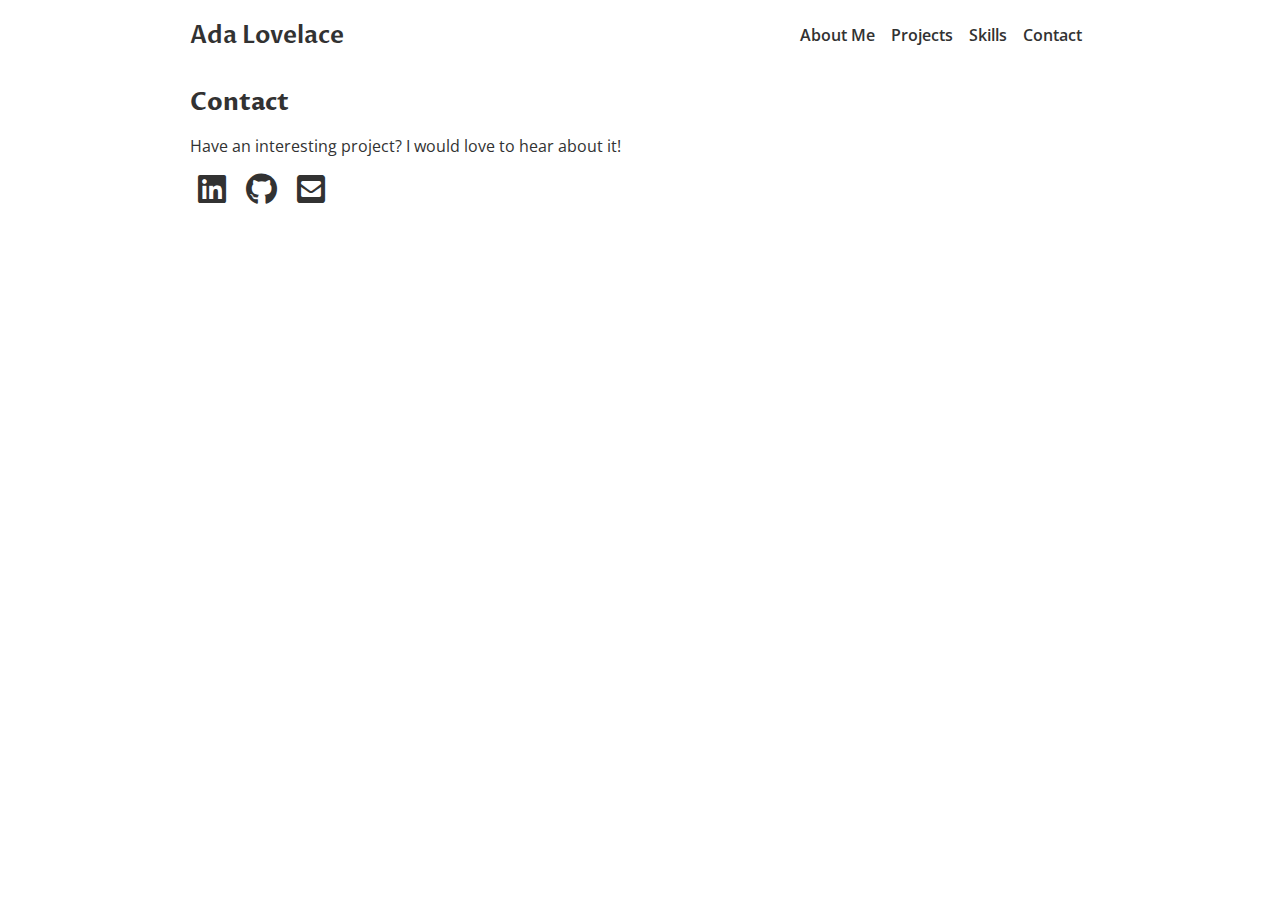
==== contact.html @ 79fd0875 "Init the project" ====
<!DOCTYPE html>
<html lang="en">
  <head>
    <meta charset="UTF-8" />
    <meta name="viewport" content="width=device-width, initial-scale=1.0" />
    <title>Contact</title>
    <link rel="stylesheet" href="./index.css" />
    <link rel="stylesheet" href="./all.min.css" />
  </head>
  <body>
    <nav>
      <h2 id="logo"><a href="/">Ada Lovelace</a></h2>
      <ul class="navigation-items">
        <li class="navigation-item"><a href="/#about-me">About Me</a></li>
        <li class="navigation-item"><a href="/#projects">Projects</a></li>
        <li class="navigation-item"><a href="/#skills">Skills</a></li>
        <li class="navigation-item"><a href="/contact.html">Contact</a></li>
      </ul>
    </nav>
    <main>
      <section id="contact">
        <h2>Contact</h2>
        <p>Have an interesting project? I would love to hear about it!</p>
        <div>
          <a href="#"><i class="fab fa-linkedin icon"></i></a>
          <a href="#"><i class="fab fa-github icon"></i></a>
          <a href="#"><i class="fas fa-envelope-square icon"></i></a>
        </div>
      </section>
    </main>
  </body>
</html>
---- index.css ----
@import url("https://fonts.googleapis.com/css2?family=Open+Sans&family=Proza+Libre:wght@700&display=swap");

html {
  scroll-behavior: smooth;
}

html,
body {
  height: 100%;
  color: var(--font-color);
}

:root {
  --spacing-1: 8px;
  --spacing-2: 12px;
  --spacing-3: 16px;
  --spacing-4: 24px;

  --border-radius: 12px;

  --font-color: #323232;
}

.heart {
  color: red;
}

h2 {
  font-family: "Proza Libre", sans-serif;
  margin: 0;
  margin-bottom: var(--spacing-2);
}

body {
  font-family: "Open Sans", sans-serif;
  margin: 0;
  padding: 0 var(--spacing-3);
  max-width: 900px;
  margin: 0 auto;
  display: flex;
  flex-direction: column;
}

nav {
  display: flex;
  align-items: center;
  padding: var(--spacing-3) 0;
}

.navigation-items {
  display: flex;
  list-style-type: none;
  padding: 0;
  align-items: center;
  margin: 0;
  margin-left: auto;
}

.navigation-item {
  margin: var(--spacing-1);
}

.portrait {
  width: 300px;
  border-radius: var(--border-radius);
  flex-shrink: 0;
}

.about-me-container {
  display: flex;
}

.about-me-text-container {
  margin-right: var(--spacing-3);
}

.project-image {
  width: 50%;
}

.project-title h3 {
  display: inline;
}

details {
  cursor: pointer;
}

summary {
  list-style-image: url(https://s3-us-west-2.amazonaws.com/s.cdpn.io/3/right-arrow.svg);
}

footer {
  margin-top: auto;
  padding: var(--spacing-2) 0;
  text-align: center;
}

section {
  padding: var(--spacing-3) 0;
}

.icon {
  font-size: 2em;
  color: var(--font-color);
  margin: 0 var(--spacing-1);
}

a {
  color: var(--font-color);
  text-decoration: none;
  font-weight: 600;
}

#logo {
  margin: 0;
}

#skills-container {
  display: flex;
  width: 100%;
  justify-content: space-between;
  flex-wrap: wrap;
}

#skills-container > * {
  font-size: 2em;
  width: 2em;
  margin-top: var(--spacing-1);
}

@media only screen and (max-width: 600px) {
  .about-me-container {
    flex-direction: column;
  }
}
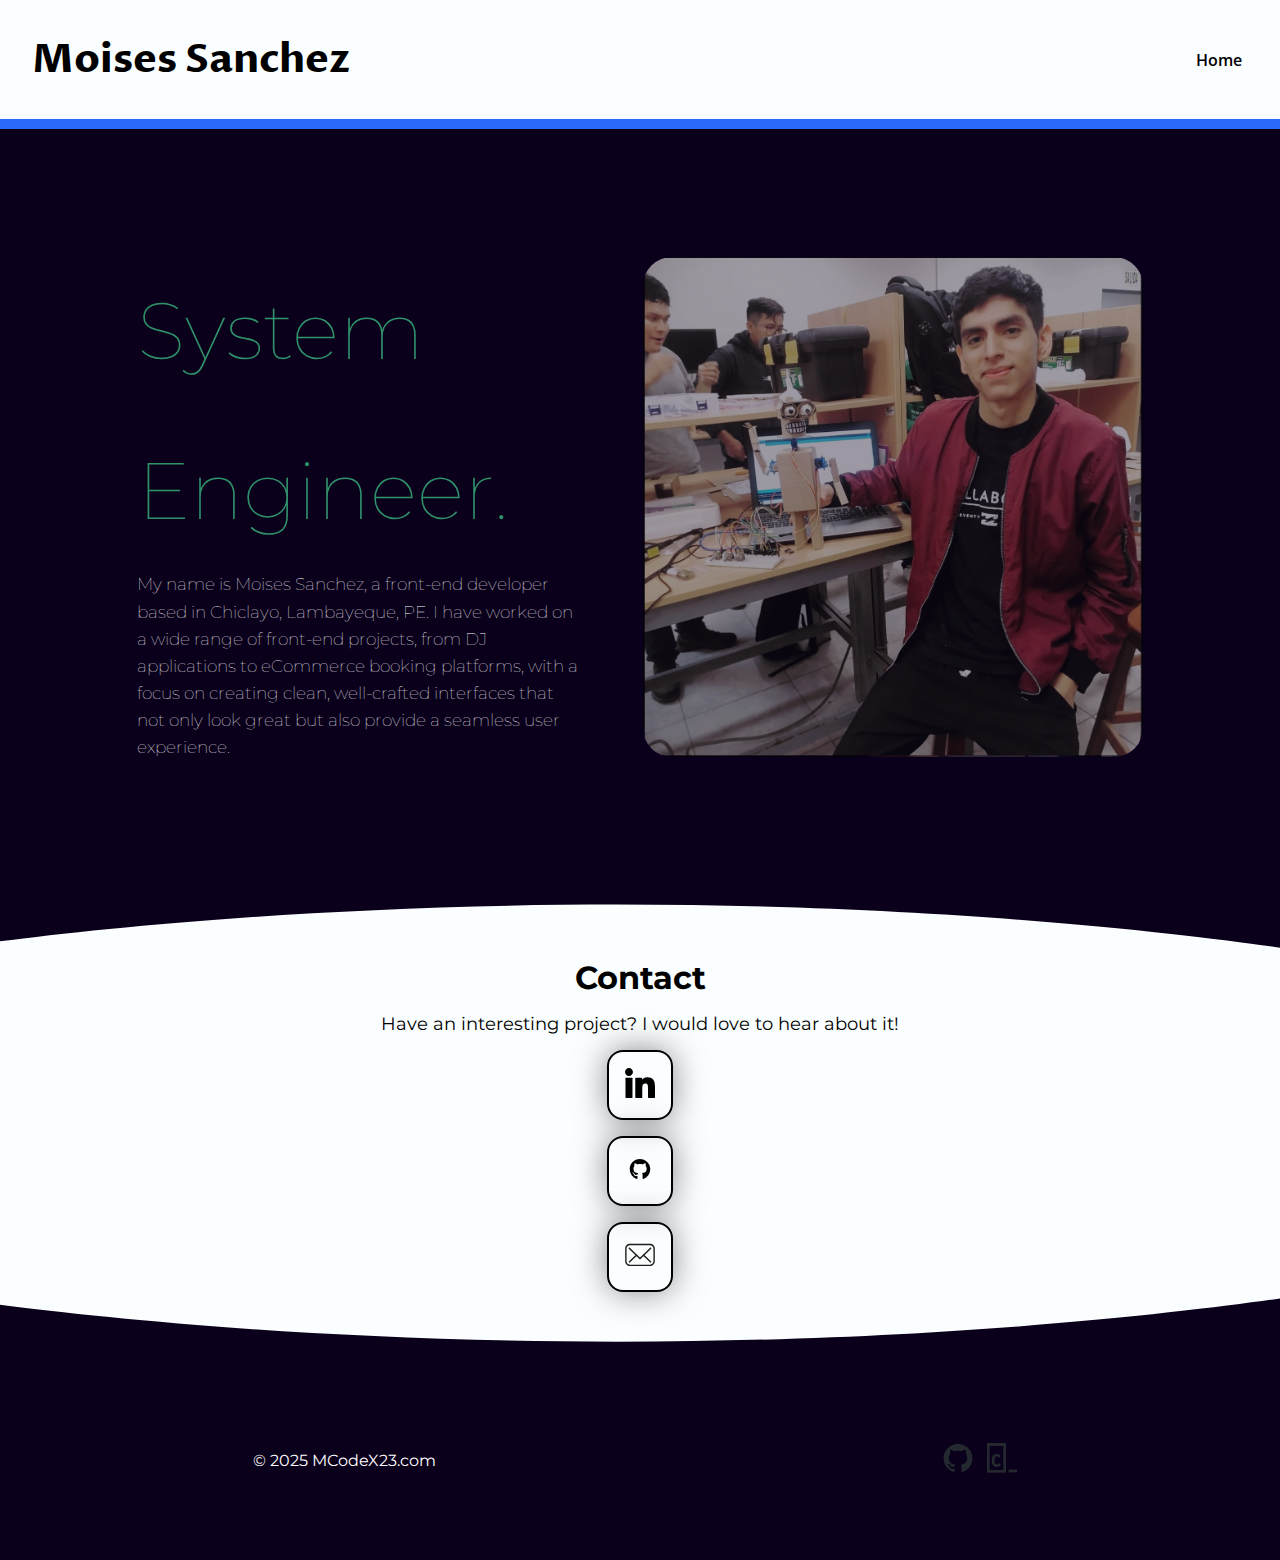
==== commit 70e42a00: "project finished" ====
--- a/contact.html
+++ b/contact.html
@@ -3,30 +3,111 @@
   <head>
     <meta charset="UTF-8" />
     <meta name="viewport" content="width=device-width, initial-scale=1.0" />
-    <title>Contact</title>
-    <link rel="stylesheet" href="./index.css" />
-    <link rel="stylesheet" href="./all.min.css" />
+    <title>Portfolio Project: Personal Portfolio Website</title>
+    <link
+      rel="stylesheet"
+      href="https://use.fontawesome.com/releases/v5.12.1/css/all.css"
+      crossorigin="anonymous"
+    />
+    <link href="./resources/css/styles.css" rel="stylesheet" />
+    <link rel="stylesheet" href="./resources/css/contact.css" />
+    <link rel="preconnect" href="https://fonts.googleapis.com" />
+    <link rel="preconnect" href="https://fonts.gstatic.com" crossorigin />
+    <link
+      href="https://fonts.googleapis.com/css2?family=Proza+Libre:ital,wght@0,400;0,500;0,600;0,700;0,800;1,400;1,500;1,600;1,700;1,800&display=swap"
+      rel="stylesheet"
+    />
+    <link
+      href="https://fonts.googleapis.com/css2?family=Open+Sans:ital,wght@0,300..800;1,300..800&display=swap"
+      rel="stylesheet"
+    />
+    <link rel="preconnect" href="https://fonts.googleapis.com" />
+    <link rel="preconnect" href="https://fonts.gstatic.com" crossorigin />
+    <link
+      href="https://fonts.googleapis.com/css2?family=Montserrat&display=swap"
+      rel="stylesheet"
+    />
   </head>
   <body>
-    <nav>
-      <h2 id="logo"><a href="/">Ada Lovelace</a></h2>
-      <ul class="navigation-items">
-        <li class="navigation-item"><a href="/#about-me">About Me</a></li>
-        <li class="navigation-item"><a href="/#projects">Projects</a></li>
-        <li class="navigation-item"><a href="/#skills">Skills</a></li>
-        <li class="navigation-item"><a href="/contact.html">Contact</a></li>
-      </ul>
-    </nav>
+    <header>
+      <h1>Moises Sanchez</h1>
+      <nav>
+        <ul>
+          <a href="./index.html"><li>Home</li></a>
+        </ul>
+      </nav>
+    </header>
     <main>
-      <section id="contact">
-        <h2>Contact</h2>
+      <section class="about-me" id="about-me">
+        <div class="info">
+          <h2>System Engineer.</h2>
+          <p>
+            My name is Moises Sanchez, a front-end developer based in Chiclayo,
+            Lambayeque, PE. I have worked on a wide range of front-end projects,
+            from DJ applications to eCommerce booking platforms, with a focus on
+            creating clean, well-crafted interfaces that not only look great but
+            also provide a seamless user experience.
+          </p>
+        </div>
+        <img src="resources/images/msanchez.png" alt="profile photo" />
+      </section>
+      <svg
+        class="svg-curve"
+        viewBox="0 0 1440 79"
+        xmlns="http://www.w3.org/2000/svg"
+      >
+        <path
+          d="M-100 79C-100 79 218.416 23.165 693.5 23.165C1168.58 23.165 1487 79 1487 79V0H-100V79Z"
+        ></path>
+      </svg>
+      <section class="contact">
+        <h3>Contact</h3>
         <p>Have an interesting project? I would love to hear about it!</p>
-        <div>
-          <a href="#"><i class="fab fa-linkedin icon"></i></a>
-          <a href="#"><i class="fab fa-github icon"></i></a>
-          <a href="#"><i class="fas fa-envelope-square icon"></i></a>
-        </div>
+
+        <a
+          href="https://www.linkedin.com/in/moises-sanchez-2ba17a287/"
+          target="_blank"
+          ><img src="resources/images/linkedin-svgrepo-com.svg"
+        /></a>
+        <a href="https://github.com/MSanchezVasquez" target="_blank"
+          ><img src="resources/images/GitHub-Logo.wine.svg"
+        /></a>
+        <a
+          href="https://mail.google.com/mail/u/0/#inbox?compose=GTvVlcSBncCHTmBswTMwZQPthDKFqFKhFwhmCTgQHtGzpGmJbGNxNVgFFhnnPGZqsrHlGqTFHNjNx"
+          target="_blank"
+          ><img src="resources/images/mail-142.svg"
+        /></a>
       </section>
+      <svg
+        class="svg-curve"
+        viewBox="0 0 1440 79"
+        xmlns="http://www.w3.org/2000/svg"
+      >
+        <path
+          d="M-100 0C-100 0 218.416 55.835 693.5 55.835C1168.58 55.835 1487 0 1487 0V79H-100V0Z"
+        ></path>
+      </svg>
     </main>
+
+    <footer>
+      <p>© 2025 MCodeX23.com</p>
+      <div class="icons">
+        <a
+          href="https://github.com/MSanchezVasquez/MSanchezVasquez.github.io"
+          target="_blank"
+          ><img
+            class="github"
+            alt="GitHub Logo"
+            src="/resources/images/github_icon.png"
+        /></a>
+        <a href="https://www.codecademy.com/profiles/MCodeX23" target="_blank"
+          ><img
+            class="codecademy"
+            alt="Codecademy Logo"
+            src="/resources/images/codecademy-logo.png"
+        /></a>
+      </div>
+    </footer>
+    <script src="./resources/js/script.js"></script>
   </body>
 </html>
--- a/resources/css/styles.css
+++ b/resources/css/styles.css
@@ -0,0 +1,417 @@
+/* Add styles here */
+html {
+  box-sizing: border-box;
+  font-size: 16px;
+}
+
+*,
+*::after,
+*::before {
+  box-sizing: inherit;
+  margin: 0;
+  padding: 0;
+  font-family: "Montserrat";
+}
+
+body {
+  margin: 0;
+  padding: 0;
+  background: #fafeff;
+}
+
+h1 {
+  font-family: "Proza Libre";
+  font-size: 40px;
+}
+
+header {
+  display: flex;
+  justify-content: space-between;
+  align-items: center;
+  padding: 2rem;
+}
+
+nav > ul > a {
+  text-decoration: none;
+  display: inline;
+  list-style: none;
+  color: black;
+}
+
+nav > ul > a > li {
+  display: inline;
+  font-family: "Open Sans";
+  font-weight: 600;
+  margin: 0 0.4rem;
+  cursor: pointer;
+}
+nav > ul > a > li:hover {
+  color: grey;
+}
+
+.about-me {
+  border-top: 10px solid rgb(43, 105, 251);
+  display: flex;
+  background: fixed rgb(10, 0, 27);
+  color: white;
+  justify-content: space-evenly;
+  align-items: center;
+  padding: 5rem;
+  font-family: "Montserrat";
+  height: 85vh;
+}
+
+.about-me .info {
+  width: 40%;
+}
+.about-me h2 {
+  font-size: 7rem;
+  font-weight: 100;
+  line-height: 1.4;
+}
+
+.about-me p {
+  font-size: 17px;
+  font-weight: 100;
+  line-height: 1.6;
+  text-align: left;
+}
+.about-me img {
+  width: 500px;
+  height: 500px;
+}
+
+path {
+  fill: rgb(10, 0, 27);
+}
+
+.projects-box {
+  display: flex;
+  flex-direction: column;
+  align-items: center;
+  color: #0a001b;
+}
+
+.projects-box h3 {
+  font-size: 3rem;
+  font-weight: regular;
+  line-height: 2;
+}
+.projects-box > p {
+  font-weight: 100;
+  margin-bottom: 3rem;
+}
+
+.projects {
+  display: grid;
+  grid-template-columns: repeat(3, 1fr);
+  justify-items: center;
+  justify-content: center;
+  margin-top: 2rem;
+  gap: 2rem;
+  height: auto;
+  width: 100%;
+  margin: 0px auto 6rem;
+  max-width: calc(1280px + 2rem);
+}
+
+.projects .project {
+  margin: 0px auto;
+  padding: 1rem;
+  border-radius: 2rem;
+  border: 1px solid rgba(43, 105, 251, 0.12);
+  box-shadow: rgba(43, 105, 251, 0.06) 0px 0px 1rem 1rem;
+  position: relative;
+  width: 100%;
+  display: flex;
+  flex-direction: column;
+  justify-content: space-between;
+}
+
+.projects .project .img {
+  background-size: cover;
+  background-repeat: no-repeat;
+  background-position: center;
+  border-radius: 0.75rem 0.75rem;
+  height: 200px;
+  cursor: pointer;
+}
+
+.one .img {
+  background-image: url("/resources/images/responsive-club-website.png");
+}
+.two .img {
+  background-image: url("/resources/images/company-home-page.png");
+}
+.three .img {
+  background-image: url("/resources/images/fotomatic-page.png");
+}
+.four .img {
+  background-image: url("/resources/images/search-google.png");
+}
+.five .img {
+  background-image: url("/resources/images/project-utp.png");
+}
+.six .img {
+  background-image: url("/resources/images/img-six.png");
+}
+
+.project h4 {
+  font-size: 27px;
+  padding: 0.95rem;
+}
+.project p {
+  font-size: 18px;
+  padding: 0 1rem;
+}
+
+.project a {
+  text-decoration: none;
+}
+.project svg {
+  height: 1.4em;
+  width: 1.4em;
+  margin: 1.5rem 0.2rem 1rem 1rem;
+  cursor: pointer;
+}
+
+footer {
+  display: flex;
+  justify-content: space-around;
+  align-items: center;
+  background: rgb(10, 0, 27);
+  margin-top: -4px;
+  color: rgb(255, 255, 255);
+  height: 200px;
+}
+
+.icons {
+}
+
+.github,
+.codecademy {
+  height: 30px;
+  width: 40px;
+  padding-right: 10px;
+}
+
+html {
+  box-sizing: border-box;
+  font-size: 16px;
+}
+
+*,
+*::after,
+*::before {
+  box-sizing: inherit;
+  margin: 0;
+  padding: 0;
+  font-family: "Montserrat";
+}
+
+body {
+  margin: 0;
+  padding: 0;
+  background: #fafeff;
+}
+
+h1 {
+  font-family: "Proza Libre";
+  font-size: 40px;
+}
+
+header {
+  display: flex;
+  justify-content: space-between;
+  align-items: center;
+  padding: 2rem;
+}
+
+nav > ul > a {
+  text-decoration: none;
+  display: inline;
+  list-style: none;
+  color: black;
+}
+
+nav > ul > a > li {
+  display: inline;
+  font-family: "Open Sans";
+  font-weight: 600;
+  margin: 0 0.4rem;
+  cursor: pointer;
+}
+nav > ul > a > li:hover {
+  color: grey;
+}
+
+.about-me {
+  border-top: 10px solid rgb(43, 105, 251);
+  display: flex;
+  background: fixed rgb(10, 0, 27);
+  color: white;
+  justify-content: space-evenly;
+  align-items: center;
+  padding: 5rem;
+  font-family: "Montserrat";
+  height: 85vh;
+}
+
+.about-me .info {
+  width: 40%;
+}
+.about-me h2 {
+  font-size: 7rem;
+  font-weight: 100;
+  line-height: 1.4;
+}
+
+.about-me p {
+  font-size: 17px;
+  font-weight: 100;
+  line-height: 1.6;
+  text-align: left;
+}
+.about-me img {
+  width: 500px;
+  height: 500px;
+}
+
+.projects-box {
+  display: flex;
+  flex-direction: column;
+  align-items: center;
+  color: #0a001b;
+}
+
+.projects-box h3 {
+  font-size: 3rem;
+  font-weight: regular;
+  line-height: 2;
+}
+.projects-box > p {
+  font-weight: 100;
+  margin-bottom: 3rem;
+}
+
+.projects {
+  display: grid;
+  grid-template-columns: repeat(3, 1fr);
+  justify-items: center;
+  justify-content: center;
+  margin-top: 2rem;
+  gap: 2rem;
+  height: auto;
+  width: 100%;
+  margin: 0px auto 6rem;
+  max-width: calc(1280px + 2rem);
+}
+
+.projects .project {
+  margin: 0px auto;
+  padding: 1rem;
+  border-radius: 2rem;
+  border: 1px solid rgba(43, 105, 251, 0.12);
+  box-shadow: rgba(43, 105, 251, 0.06) 0px 0px 1rem 1rem;
+  position: relative;
+  width: 100%;
+  display: flex;
+  flex-direction: column;
+  justify-content: space-between;
+}
+
+.projects .project .img {
+  background-size: cover;
+  background-repeat: no-repeat;
+  background-position: center;
+  border-radius: 0.75rem 0.75rem;
+  height: 200px;
+  cursor: pointer;
+}
+
+footer {
+  display: flex;
+  justify-content: space-around;
+  align-items: center;
+  background: rgb(10, 0, 27);
+  margin-top: -4px;
+  color: rgb(255, 255, 255);
+  height: 200px;
+}
+
+/* Media Queries */
+@media (max-width: 1024px) and (min-width: 769px) {
+  .about-me {
+    flex-direction: column;
+    padding: 3rem;
+  }
+  .about-me .info {
+    width: 100%;
+    text-align: center;
+  }
+  .about-me img {
+    width: 300px;
+    height: 300px;
+  }
+
+  .projects {
+    grid-template-columns: repeat(2, 1fr);
+    padding: 1.5rem;
+  }
+  footer {
+    margin-top: -8px;
+  }
+}
+
+@media (max-width: 768px) {
+  header {
+    flex-direction: column;
+    padding: 1.5rem;
+  }
+  nav > ul > a > li {
+    display: block;
+    margin: 0.5rem 0;
+  }
+
+  .about-me {
+    flex-direction: column;
+  }
+  .about-me img {
+    width: 200px;
+    height: 200px;
+  }
+
+  .about-me h2 {
+    font-size: 2rem;
+  }
+  .about-me p {
+    font-size: 0.8rem;
+  }
+
+  .projects {
+    grid-template-columns: 1fr;
+  }
+
+  .projects-box h3 {
+  }
+  footer {
+    margin-top: -5px;
+  }
+}
+
+@media (max-width: 480px) {
+  .about-me {
+    padding: 2rem;
+  }
+  .about-me h2 {
+    font-size: 3rem;
+  }
+  .about-me img {
+    width: 250px;
+    height: 250px;
+  }
+  footer {
+    flex-direction: column;
+    text-align: center;
+  }
+}
--- a/resources/css/contact.css
+++ b/resources/css/contact.css
@@ -0,0 +1,41 @@
+.about-me h2 {
+  font-size: 5rem;
+  line-height: 2;
+  color: rgba(65, 210, 144, 0.692);
+}
+
+.about-me img {
+  border-radius: 1.8rem;
+  opacity: 0.6;
+}
+
+.contact {
+  display: flex;
+  flex-direction: column;
+  justify-content: space-between;
+  align-items: center;
+  gap: 1rem;
+}
+.contact h3 {
+  font-size: 2rem;
+}
+.contact p {
+  font-size: 1.1rem;
+}
+.contact img {
+  width: 30px;
+  height: 30px;
+}
+
+.contact a {
+  border: 2px solid black;
+  padding: 1rem;
+  border-radius: 1rem;
+  -webkit-box-shadow: 0px 0px 33px -1px rgba(10, 10, 10, 0.5);
+  -moz-box-shadow: 0px 0px 33px -1px rgba(10, 10, 10, 0.5);
+  box-shadow: 0px 0px 33px -1px rgba(10, 10, 10, 0.5);
+}
+
+footer {
+  margin-top: -6px;
+}
